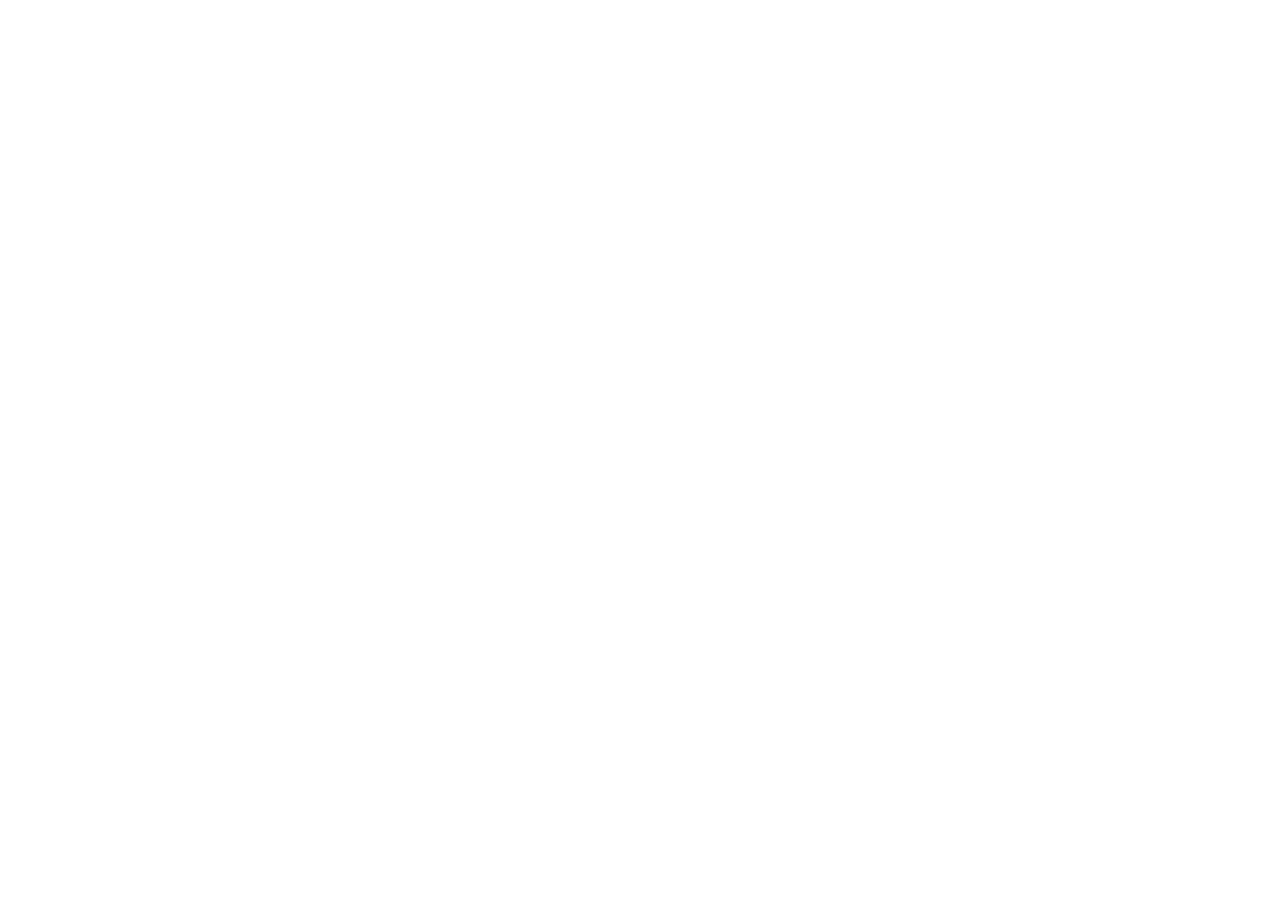
==== index.html @ a6cddb64 "Create initial files" ====
<!DOCTYPE html>
<html lang="en">
<head>
    <meta charset="UTF-8">
    <meta http-equiv="X-UA-Compatible" content="IE=edge">
    <meta name="viewport" content="width=device-width, initial-scale=1.0">
    <link rel="stylesheet" href="styles.css">
    <title>Landing Page Example</title>
</head>
<body>
    
</body>
</html>
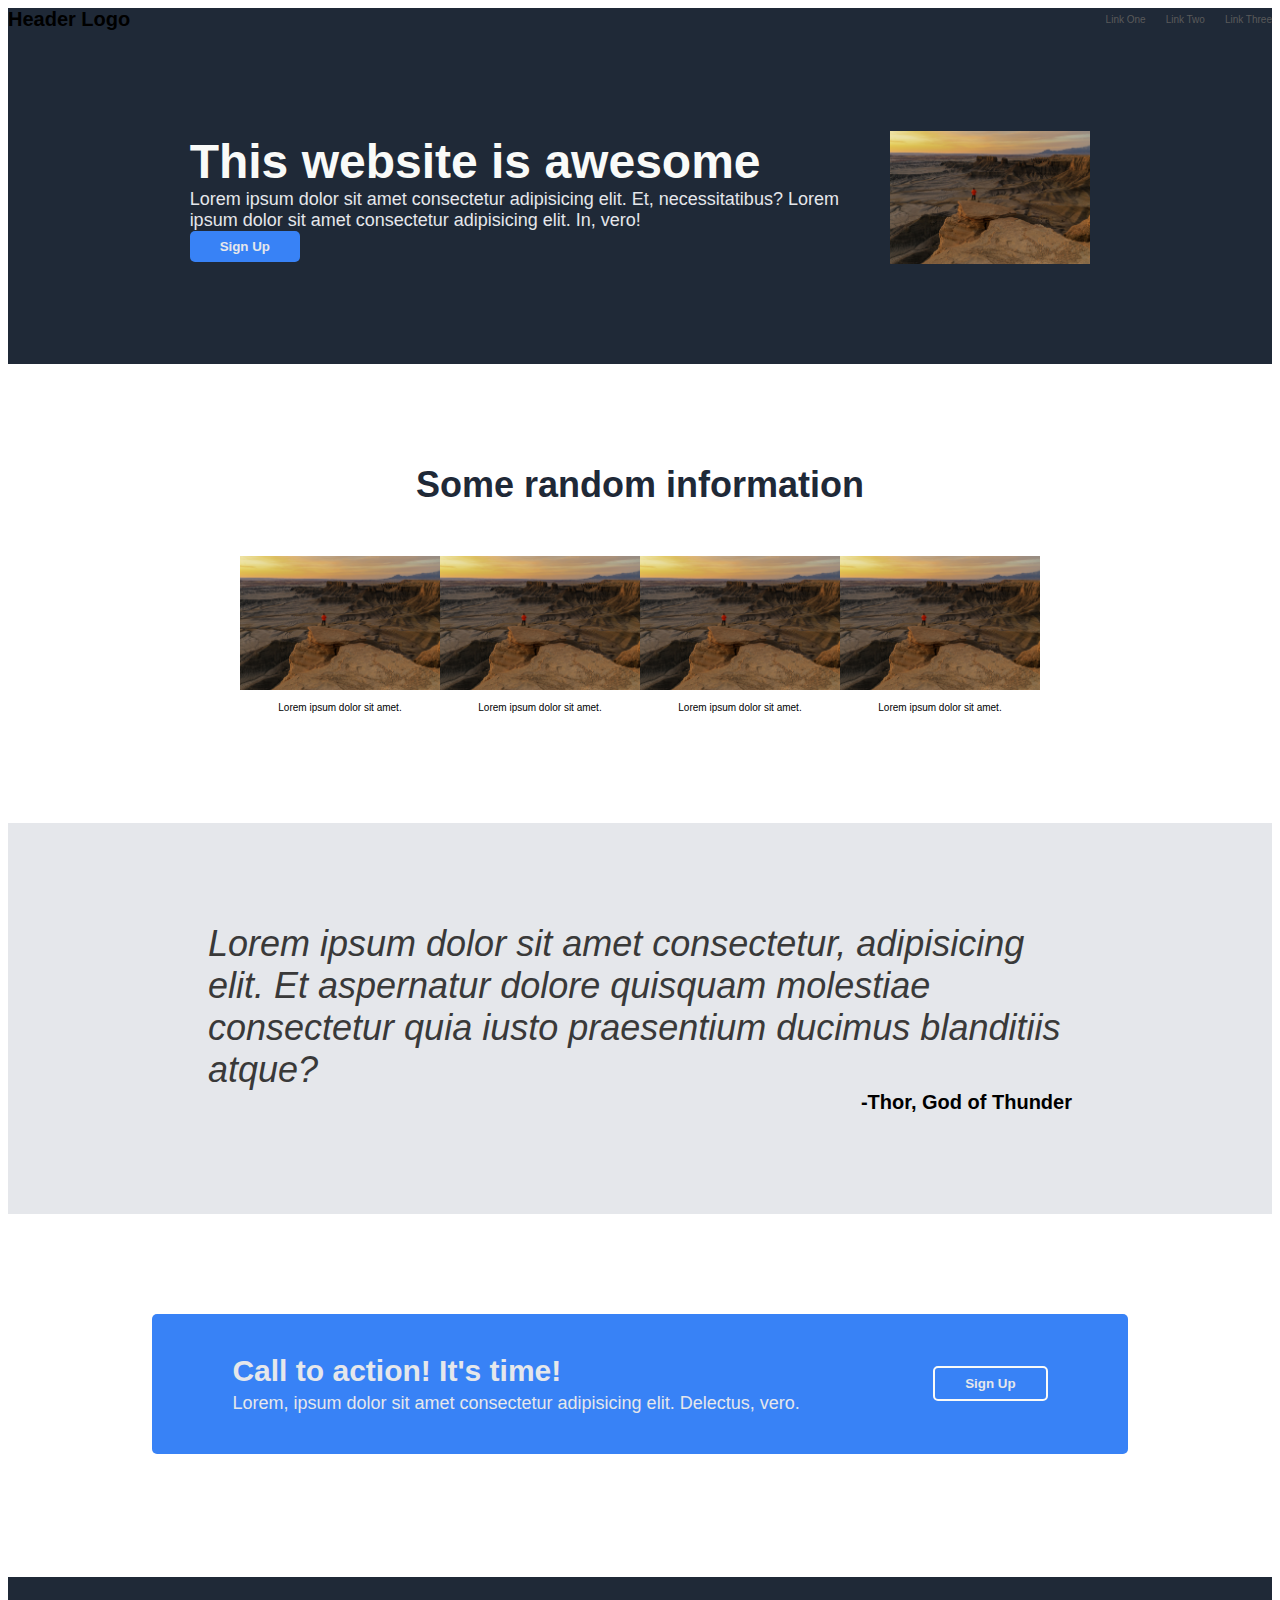
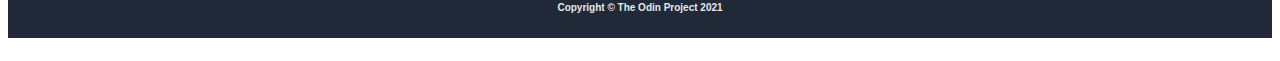
==== commit 8292a629: "Consolidate all components to landing page" ====
--- a/index.html
+++ b/index.html
@@ -1,13 +1,73 @@
 <!DOCTYPE html>
 <html lang="en">
-<head>
-    <meta charset="UTF-8">
-    <meta http-equiv="X-UA-Compatible" content="IE=edge">
-    <meta name="viewport" content="width=device-width, initial-scale=1.0">
-    <link rel="stylesheet" href="styles.css">
+  <head>
+    <meta charset="UTF-8" />
+    <meta http-equiv="X-UA-Compatible" content="IE=edge" />
+    <meta name="viewport" content="width=device-width, initial-scale=1.0" />
+    <link rel="stylesheet" href="styles.css" />
     <title>Landing Page Example</title>
-</head>
-<body>
-    
-</body>
-</html>+  </head>
+  <header>
+    <nav class="flex flex__nav dark-bg">
+        <h1>Header Logo</h1>
+        <ul class="links flex">
+            <li><a href="#">Link One</a></li>
+            <li><a href="#">Link Two</a></li>
+            <li><a href="#">Link Three</a></li>
+        </ul>
+    </nav>
+</header>
+  <body>
+    <div class="flex flex--center dark-bg section-padding">
+        <div>
+            <h1 class="hero--title">This website is awesome</h1>
+            <p class="subtext">Lorem ipsum dolor sit amet consectetur adipisicing elit. Et, necessitatibus? Lorem ipsum dolor sit amet consectetur adipisicing elit. In, vero!</p>
+            <button class="button"><a href="#" class="button--text">Sign Up</a></button>
+        </div>
+        <img src="images/david-wirzba-ndIllSSOHrs-unsplash.jpg" alt="">
+    </div>
+    <section class="section-padding">
+        <h2 class="info-heading">Some random information</h2>
+        <div class="flex flex--center top-padding">
+                    <div class="flex-column">
+                        <img src="images/david-wirzba-ndIllSSOHrs-unsplash.jpg" alt="">
+                        <p class="info-subtext">Lorem ipsum dolor sit amet.</p>
+                    </div>
+                    <div class="flex-column">
+                        <img src="images/david-wirzba-ndIllSSOHrs-unsplash.jpg" alt="">
+                        <p class="info-subtext">Lorem ipsum dolor sit amet.</p>
+                    </div>
+                    <div class="flex-column">
+                        <img src="images/david-wirzba-ndIllSSOHrs-unsplash.jpg" alt="">
+                        <p class="info-subtext">Lorem ipsum dolor sit amet.</p>
+                    </div>
+                    <div class="flex-column">
+                        <img src="images/david-wirzba-ndIllSSOHrs-unsplash.jpg" alt="">
+                        <p class="info-subtext">Lorem ipsum dolor sit amet.</p>
+                    </div>
+        </div>
+    </section>
+    <section class="section-padding quote-bg">
+        <div class="flex flex--center flex--column">
+            <p class="quote">
+              Lorem ipsum dolor sit amet consectetur, adipisicing elit. Et aspernatur
+              dolore quisquam molestiae consectetur quia iusto praesentium ducimus
+              blanditiis atque?
+            </p>
+            <p class="quote-author">-Thor, God of Thunder</p>
+        </div>
+      </section>
+      <section class="section-padding flex flex--center">
+        <div class="cta-card flex">
+    <div>
+        <h3 class="cta-heading">Call to action! It's time!</h3>
+        <p class="subtext">Lorem, ipsum dolor sit amet consectetur adipisicing elit. Delectus, vero.</p>
+    </div>
+    <button class="button-outline"><a href="#" class="button--text">Sign Up</a></button>
+        </div>
+    </section>
+  </body>
+  <footer class="dark-bg">
+    <h6 class="footer-text">Copyright © The Odin Project 2021</h6>
+</footer>
+</html>
--- a/styles.css
+++ b/styles.css
@@ -0,0 +1,163 @@
+:root{
+    font-size: 62.5%;
+    box-sizing: border-box;
+    font-family: sans-serif;
+}
+
+h1,h2,h3,h4,h5{
+    margin: 0;
+}
+
+
+a{
+    text-decoration: none;
+    color: #5a5a5a;
+}
+
+
+/* Navigation */
+.flex{
+    display: flex;
+}
+
+.flex__nav{
+    justify-content: space-between;
+    align-items: center;
+
+}
+
+.links{
+    list-style: none;
+    padding: 0;
+    margin: 0;
+    gap: 20px;
+}
+
+
+/* Hero */
+.flex--center{
+    justify-content: center;
+    align-items: center;
+}
+
+img{
+    max-width: 200px;
+    height: auto;
+}
+
+
+.hero--title{
+    font-size: 4.8rem;
+    font-weight: 800;
+    color: #f9faf8;
+}
+
+.subtext{
+    margin: 0;
+    width: 70ch;
+    font-size: 1.8rem;
+    color: #e5e7eb;
+}
+
+.button{
+    border-radius: 5px;
+    padding: 0.8rem 3rem;
+    border: 0px;
+    background-color: #3882f6;
+}
+
+.button--text{
+    color: #e5e7eb;
+    font-weight: 600;
+}
+
+.dark-bg{
+    background: #1F2937;
+}
+
+.section-padding{
+padding: 10rem 0;
+}
+
+/* Information block */
+.info-heading{
+    text-align: center;
+    font-size: 3.6rem;
+    font-weight: 800;
+    color: #1F2937;
+}
+
+.flex--column{
+    flex-direction: column;
+    align-content: flex-start;
+}
+
+.info-subtext{
+    text-align: center;
+}
+
+.top-padding{
+    padding-top: 5rem;;
+}
+
+/* Quote */
+.quote{
+    font-size: 3.6rem;
+    font-style: italic;
+    font-weight: 100;
+    color: #393939;
+    margin: 0;
+    text-align: left;
+    padding: 0 20rem;
+}
+
+.quote-author{
+    align-self: flex-end;
+    font-weight: 800;
+    font-size: 2rem;
+    padding: 0 20rem;
+    margin: 0;
+}
+
+.quote-bg{
+    background: #e5e7eb;
+}
+
+.quote-block{
+    width: 600px;
+    height: auto;
+    margin: 0;
+}
+
+/* CTA Card */
+
+.cta-card{
+    border-radius: 5px;
+    height: 10rem;
+    max-width: 90rem;
+    background: #3882f6;
+    padding: 2rem 8rem;
+    justify-content: center;
+    align-items: center;
+}
+
+.cta-heading{
+    font-size: 3rem;
+    margin-bottom: 0.5rem;
+    color: #e5e7eb;
+}
+
+.button-outline{
+    border-radius: 5px;
+    padding: 0.8rem 3rem;
+    border: 2px solid #f9faf8;
+    background-color: #3882f6;
+}
+
+/* Footer */
+.footer-text{
+    font-size: 1rem;
+    color: #e5e7eb;
+    text-align: center;
+    padding: 2.5rem 0;
+}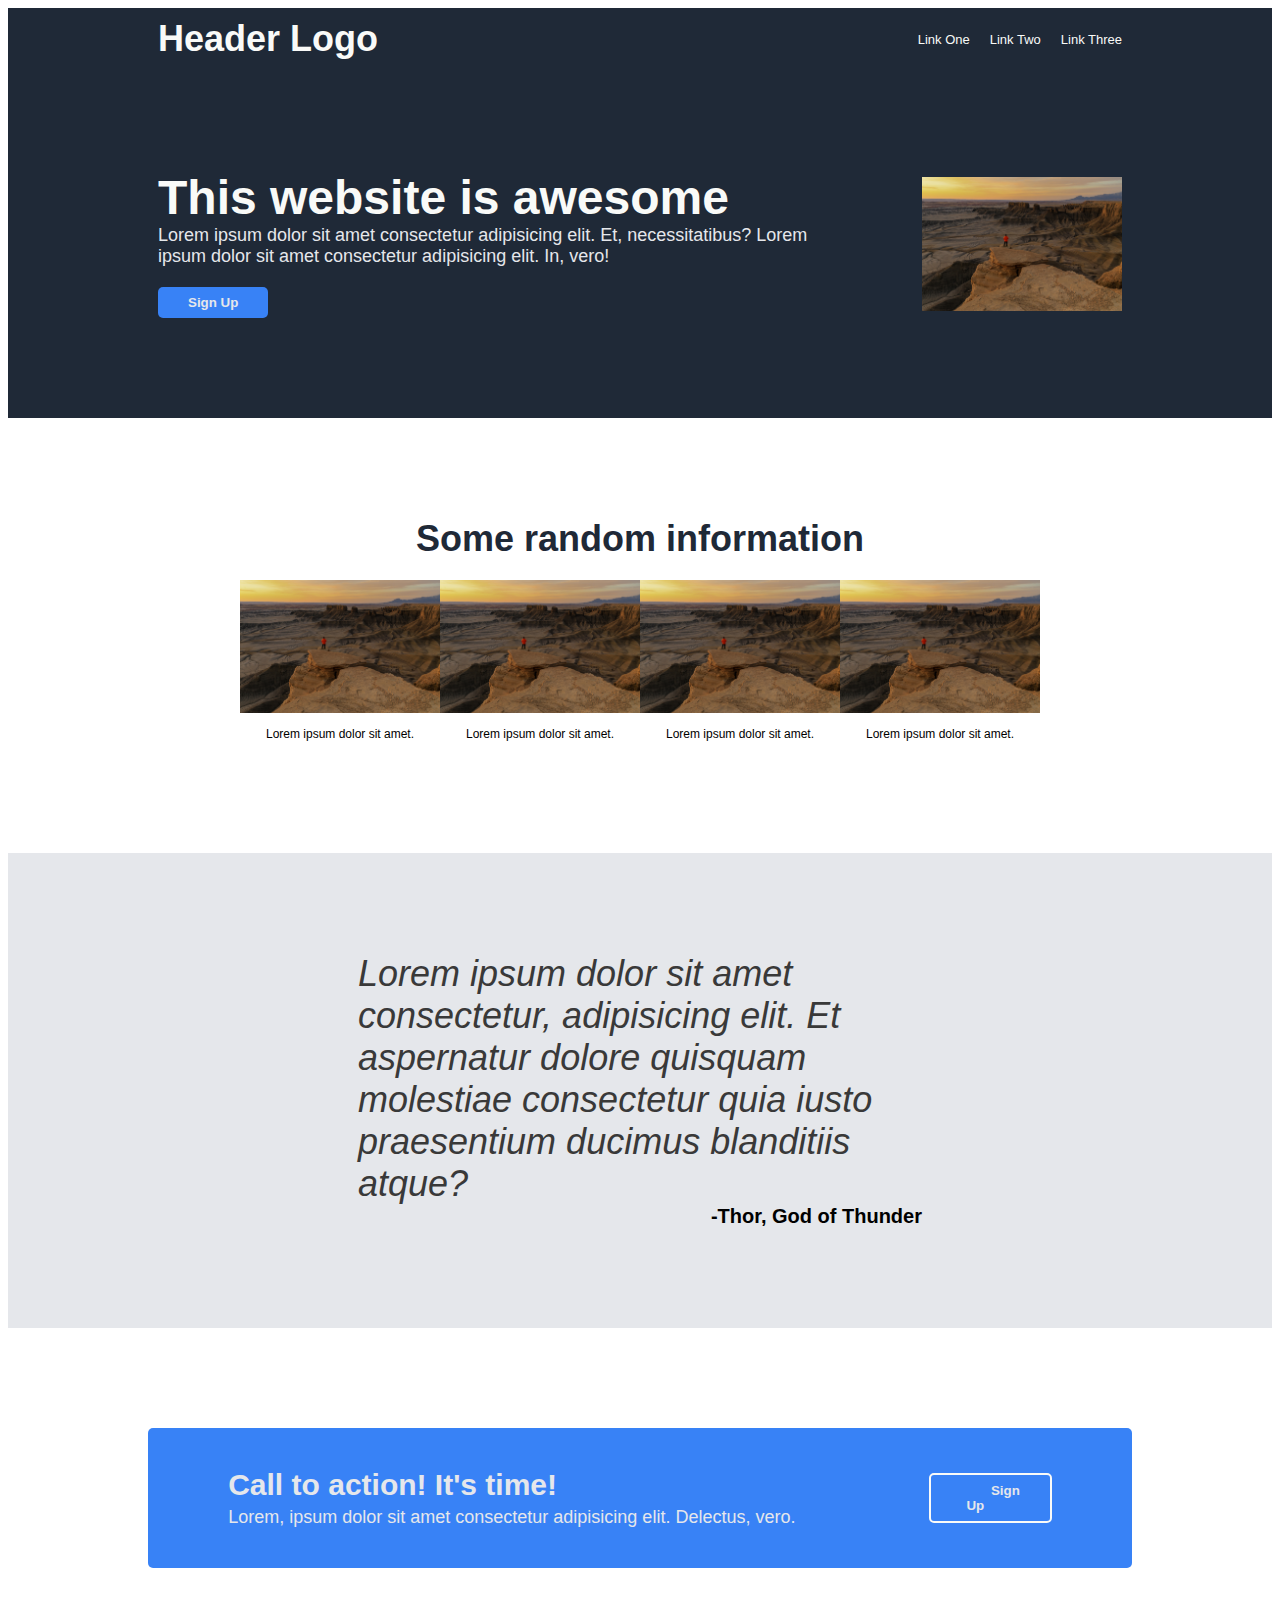
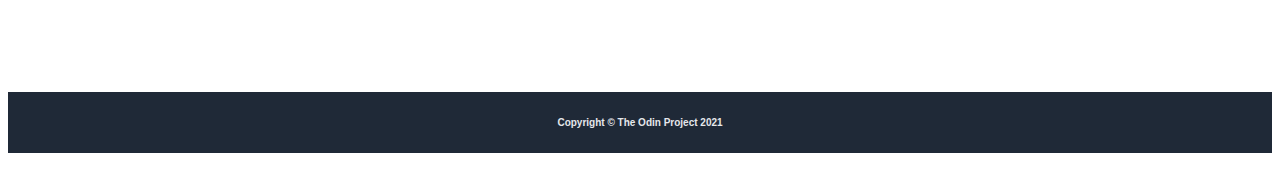
==== commit 8fb4ab77: "Update styles" ====
--- a/index.html
+++ b/index.html
@@ -9,7 +9,7 @@
   </head>
   <header>
     <nav class="flex flex__nav dark-bg">
-        <h1>Header Logo</h1>
+        <h1 class="header-logo">Header Logo</h1>
         <ul class="links flex">
             <li><a href="#">Link One</a></li>
             <li><a href="#">Link Two</a></li>
@@ -18,17 +18,17 @@
     </nav>
 </header>
   <body>
-    <div class="flex flex--center dark-bg section-padding">
+    <div class="flex flex--center dark-bg section-padding hero-spacing">
         <div>
             <h1 class="hero--title">This website is awesome</h1>
             <p class="subtext">Lorem ipsum dolor sit amet consectetur adipisicing elit. Et, necessitatibus? Lorem ipsum dolor sit amet consectetur adipisicing elit. In, vero!</p>
-            <button class="button"><a href="#" class="button--text">Sign Up</a></button>
+            <button class="button top-margin"><a href="#" class="button--text">Sign Up</a></button>
         </div>
         <img src="images/david-wirzba-ndIllSSOHrs-unsplash.jpg" alt="">
     </div>
     <section class="section-padding">
         <h2 class="info-heading">Some random information</h2>
-        <div class="flex flex--center top-padding">
+        <div class="flex flex--center top-margin">
                     <div class="flex-column">
                         <img src="images/david-wirzba-ndIllSSOHrs-unsplash.jpg" alt="">
                         <p class="info-subtext">Lorem ipsum dolor sit amet.</p>
@@ -54,7 +54,7 @@
               dolore quisquam molestiae consectetur quia iusto praesentium ducimus
               blanditiis atque?
             </p>
-            <p class="quote-author">-Thor, God of Thunder</p>
+            <p class="top-margin quote-author">-Thor, God of Thunder</p>
         </div>
       </section>
       <section class="section-padding flex flex--center">
--- a/styles.css
+++ b/styles.css
@@ -8,10 +8,20 @@
     margin: 0;
 }
 
+.header-logo{
+    font-size: 3.6rem;
+    font-weight: 900;
+    color: #f9faf8;
+}
 
 a{
     text-decoration: none;
-    color: #5a5a5a;
+    color: #f9faf8;
+    pointer-events: visible;
+}
+
+button{
+    pointer-events: visible;
 }
 
 
@@ -23,7 +33,7 @@
 .flex__nav{
     justify-content: space-between;
     align-items: center;
-
+    padding: 1rem 15rem;
 }
 
 .links{
@@ -31,6 +41,7 @@
     padding: 0;
     margin: 0;
     gap: 20px;
+    font-size: 1.3rem;
 }
 
 
@@ -45,6 +56,9 @@
     height: auto;
 }
 
+.hero-spacing{
+    justify-content: space-between;
+}
 
 .hero--title{
     font-size: 4.8rem;
@@ -61,7 +75,7 @@
 
 .button{
     border-radius: 5px;
-    padding: 0.8rem 3rem;
+    padding: 0.8rem 0;
     border: 0px;
     background-color: #3882f6;
 }
@@ -69,6 +83,7 @@
 .button--text{
     color: #e5e7eb;
     font-weight: 600;
+    padding: 0.8rem 3rem;
 }
 
 .dark-bg{
@@ -76,7 +91,7 @@
 }
 
 .section-padding{
-padding: 10rem 0;
+padding: 10rem 15rem;
 }
 
 /* Information block */
@@ -94,10 +109,11 @@
 
 .info-subtext{
     text-align: center;
+    font-size: 1.2rem;
 }
 
-.top-padding{
-    padding-top: 5rem;;
+.top-margin{
+    margin-top: 2rem;;
 }
 
 /* Quote */
